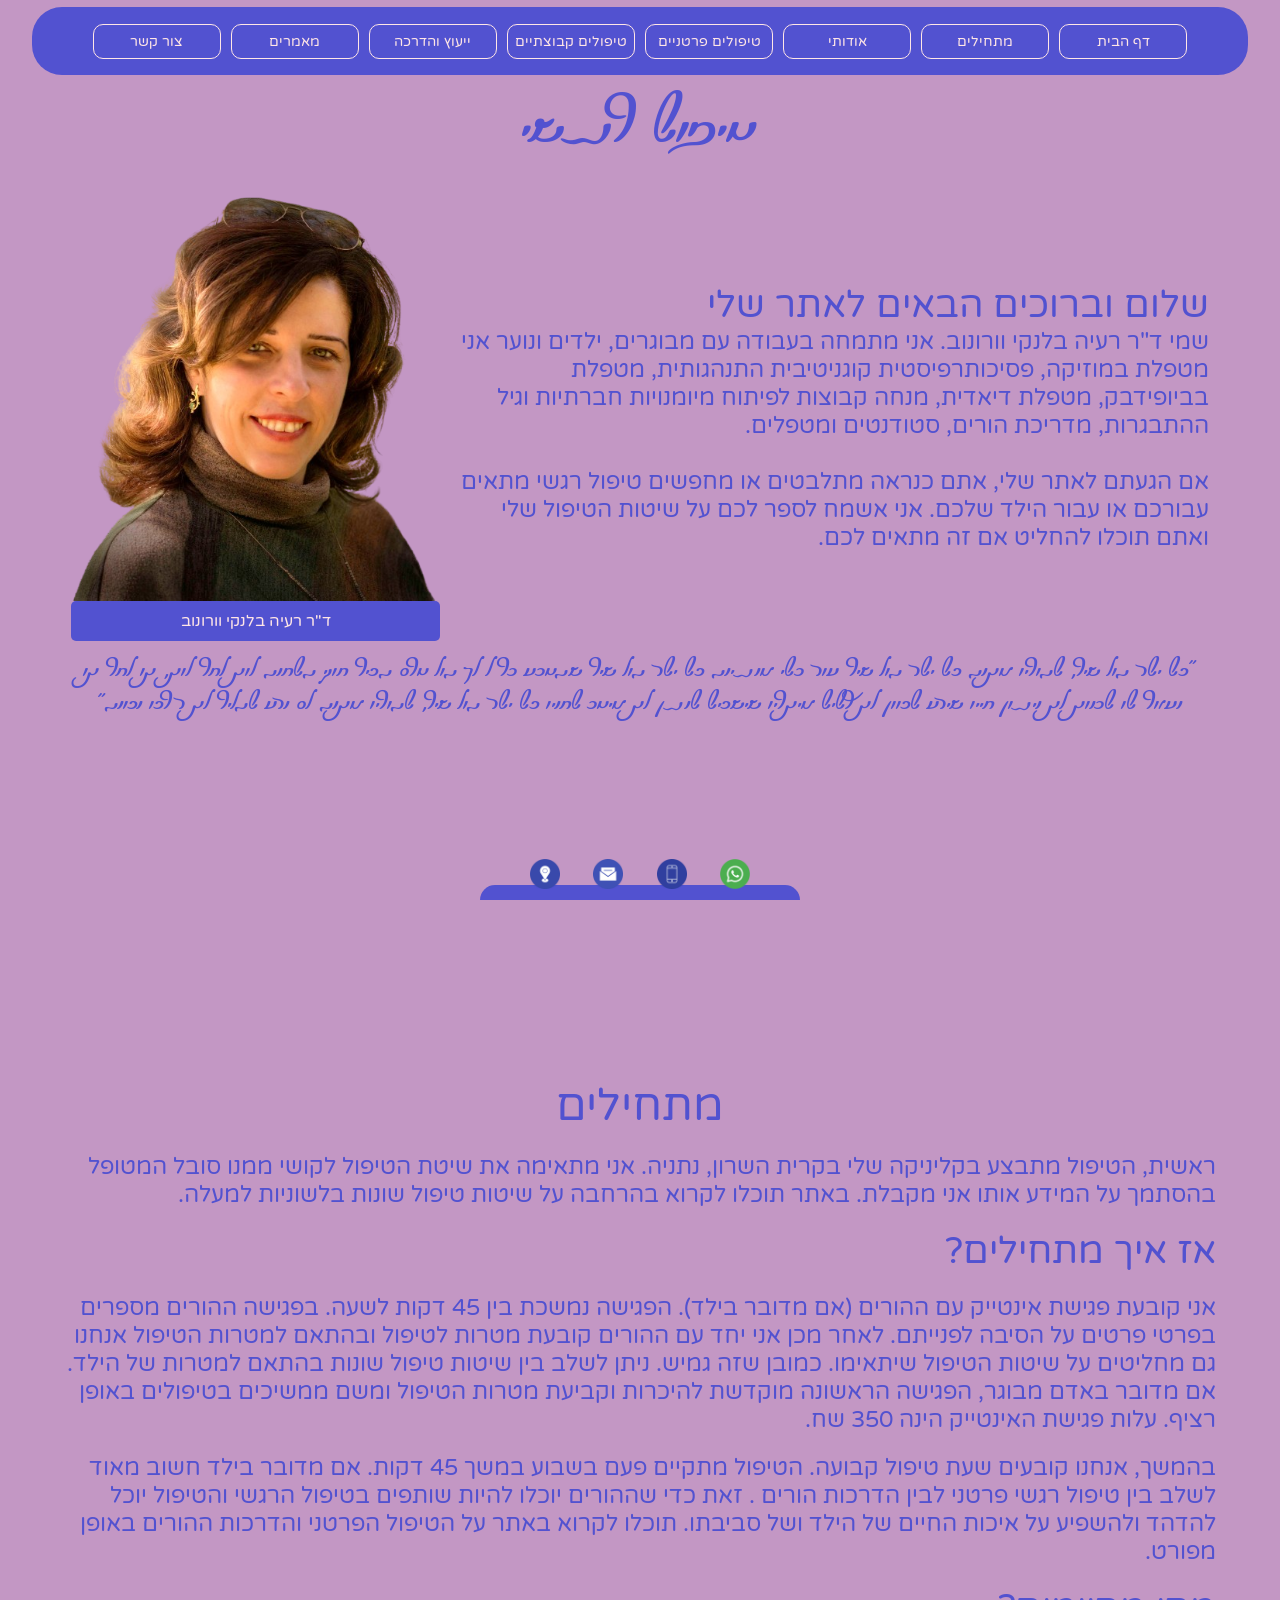
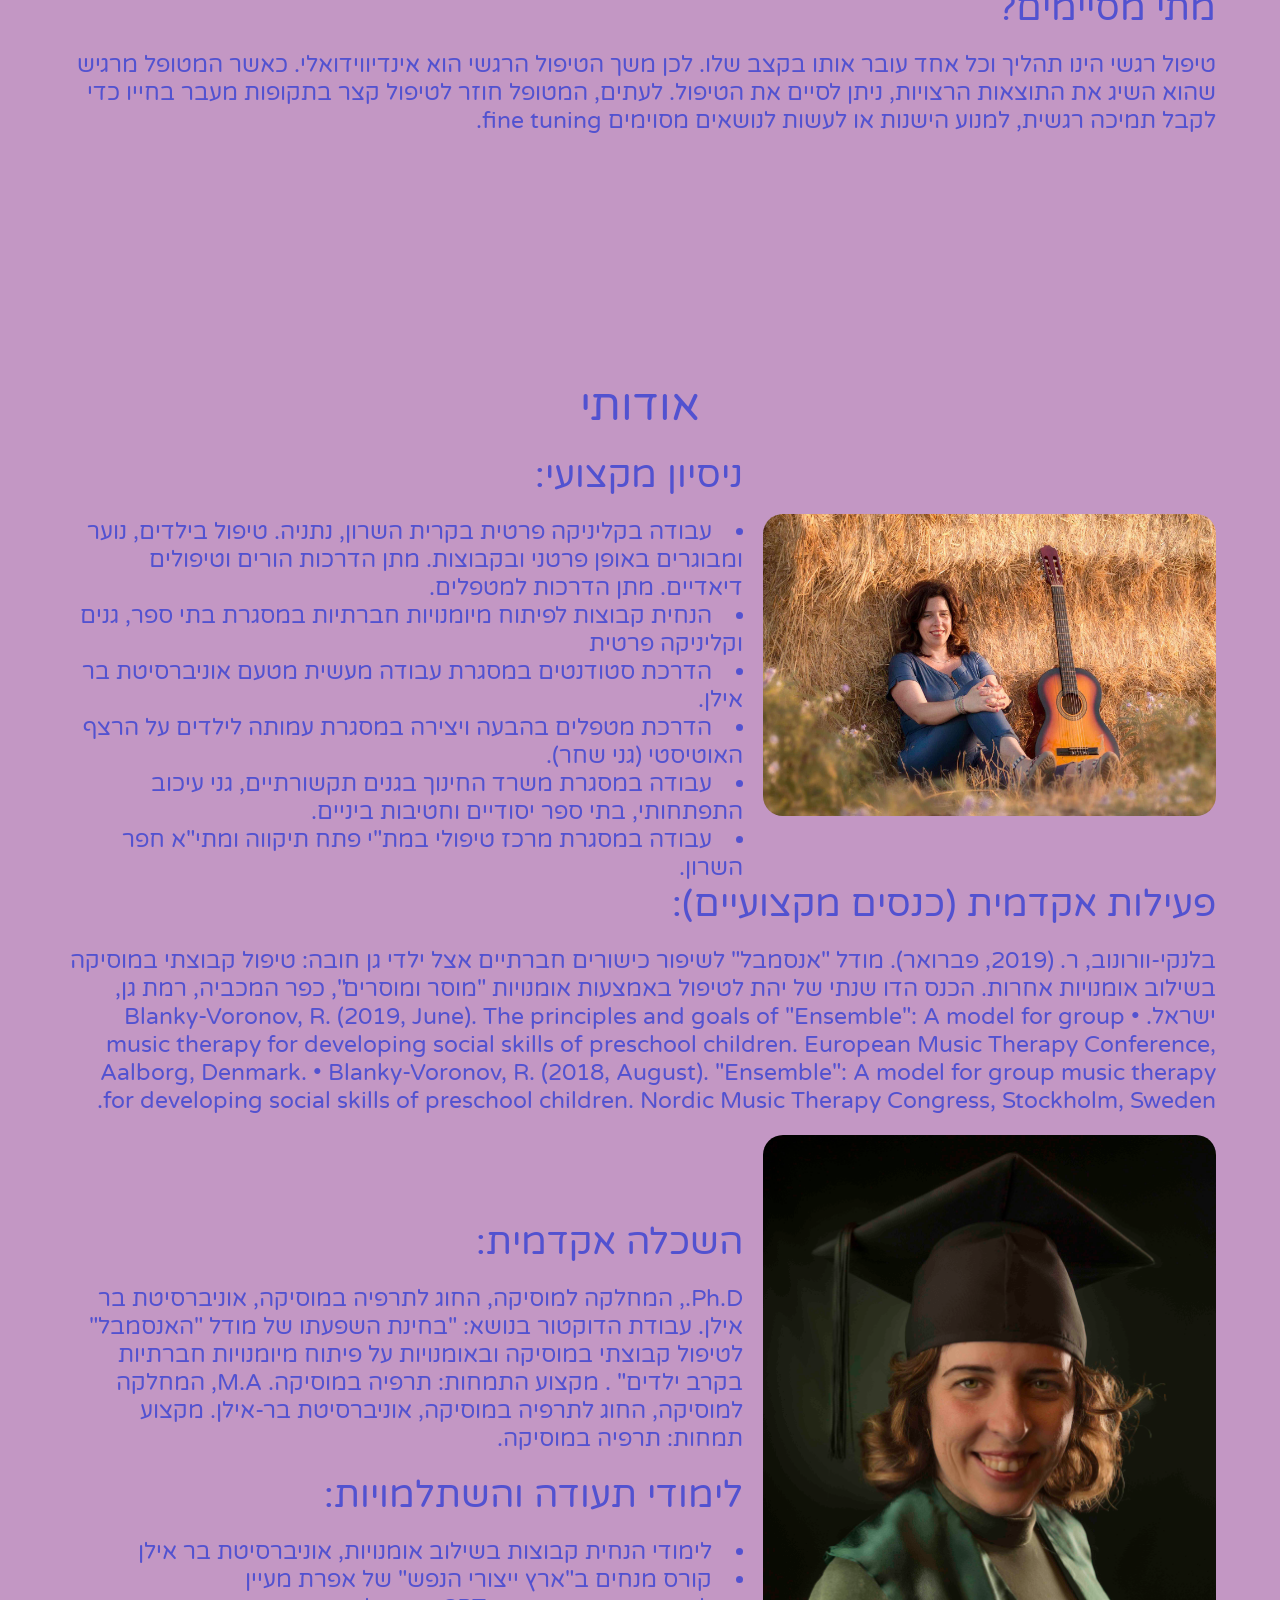
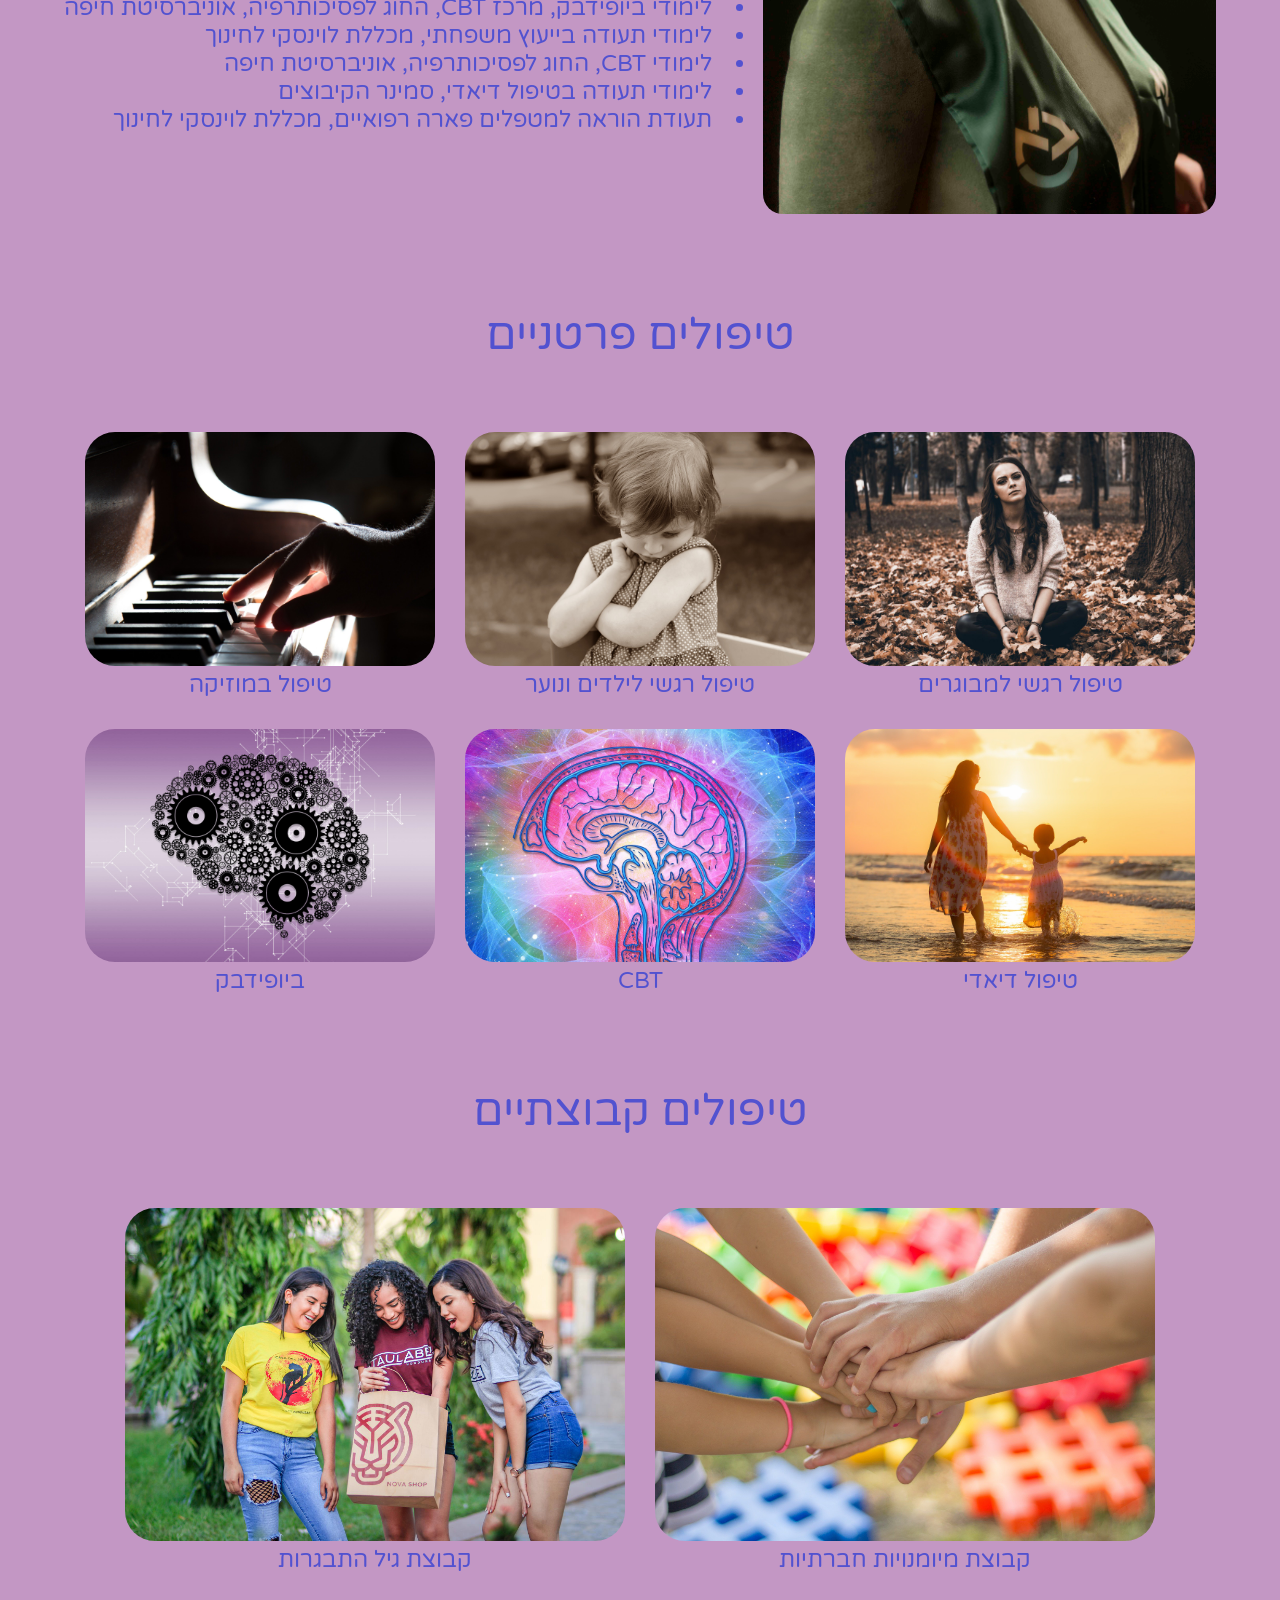
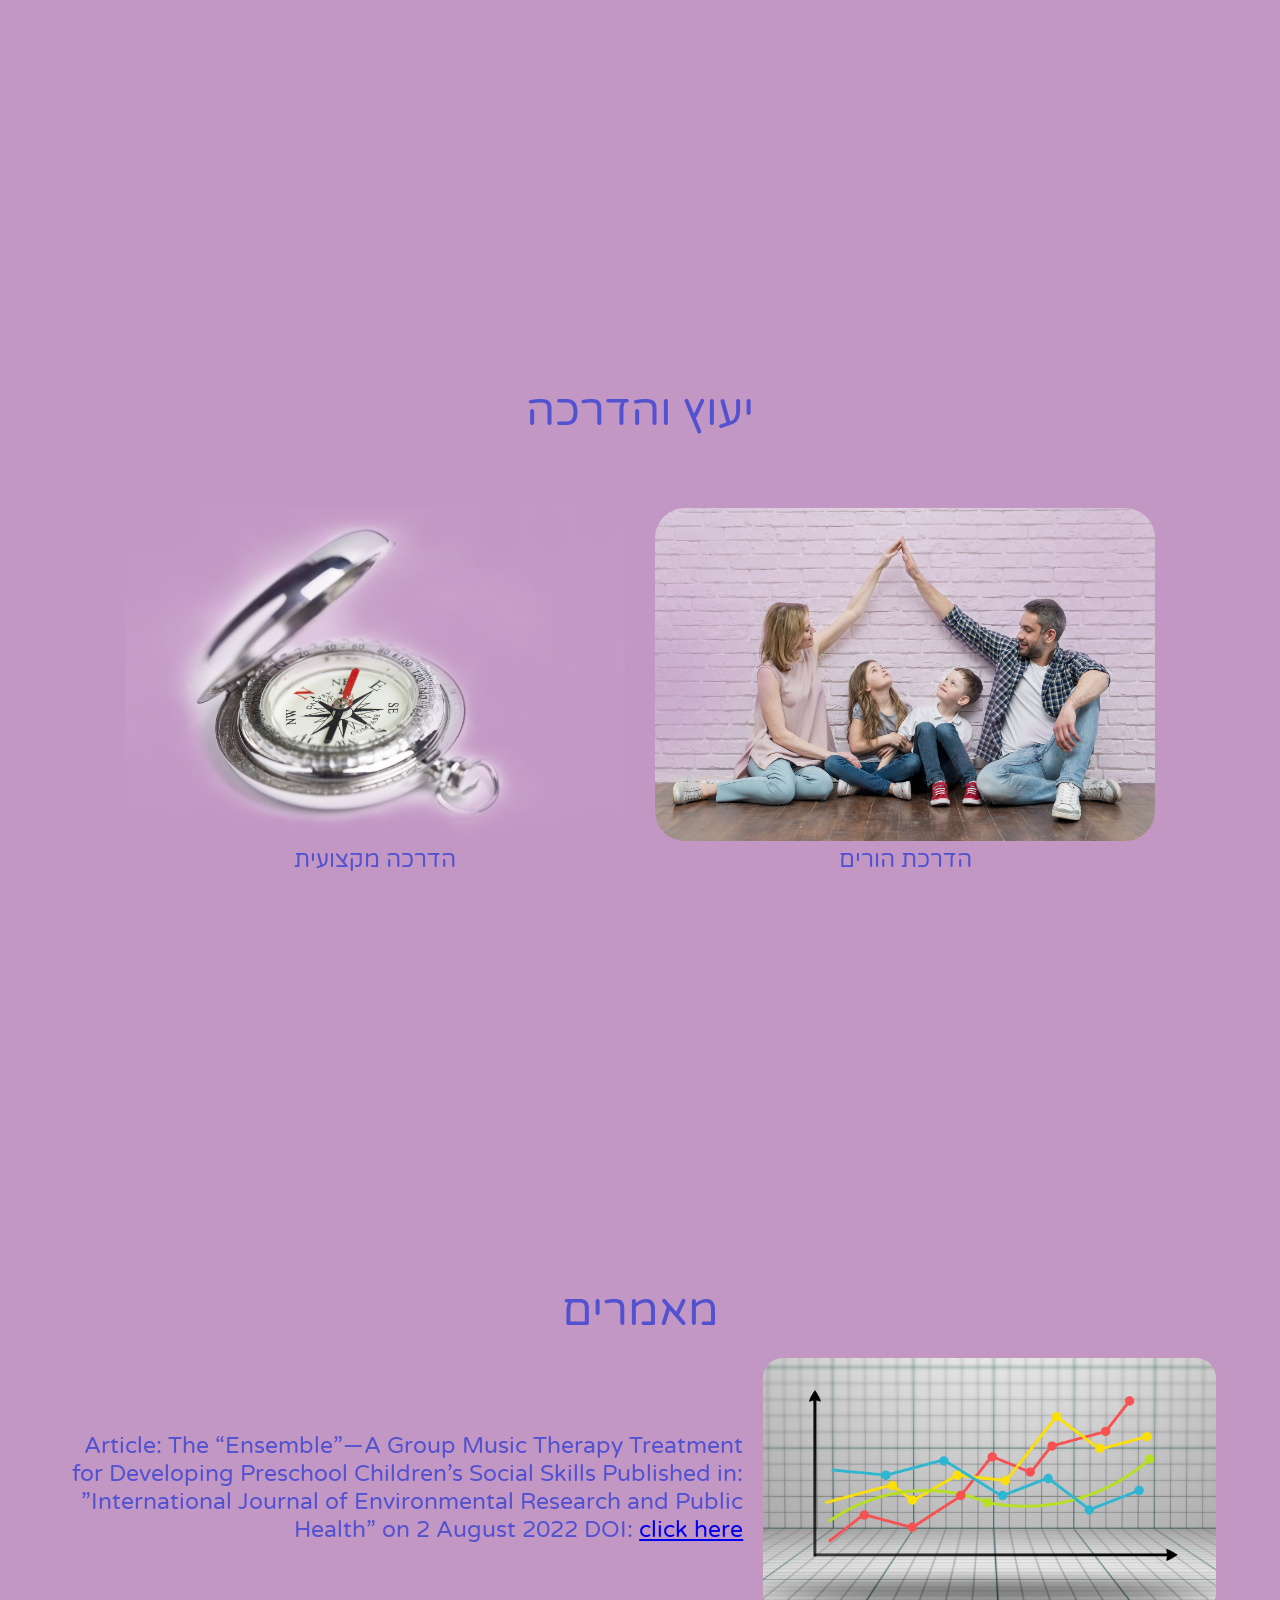
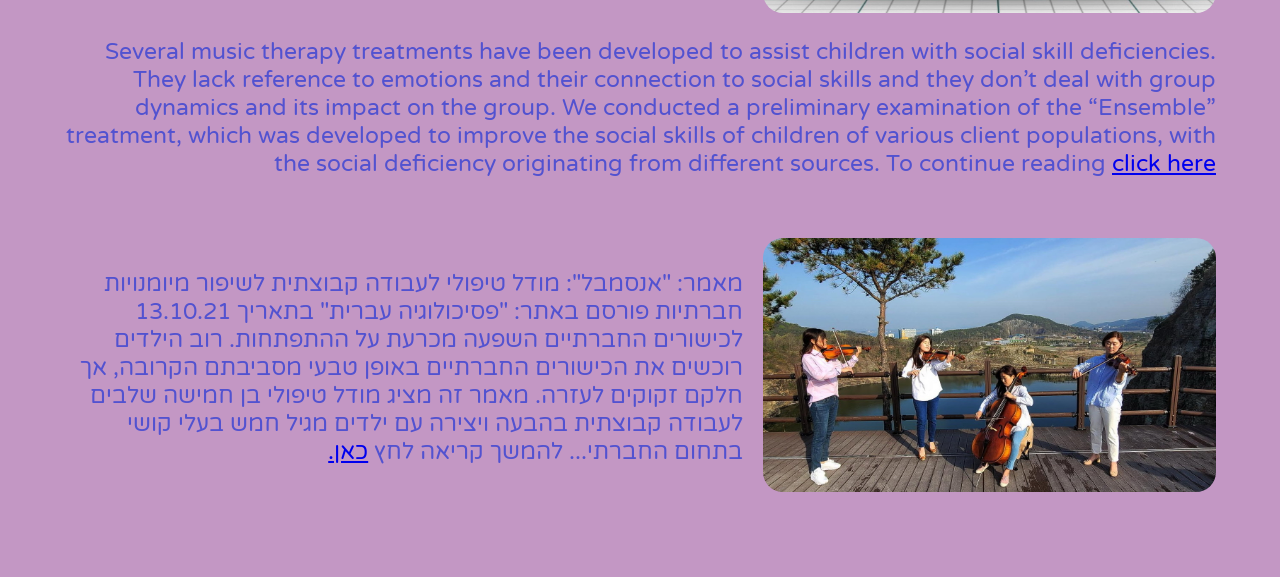
==== index.html @ e0c5a337 "RayaWebSiteProject" ====
<!DOCTYPE html>
<html lang="he" dir="rtl">
  <head>
    <meta charset="UTF-8" />
    <meta name="viewport" content="width=device-width, initial-scale=1.0" />
    <link rel="stylesheet" href="index.css" />
    <!-- *********************************fonts -->
    <link rel="preconnect" href="https://fonts.googleapis.com" />
    <link rel="preconnect" href="https://fonts.gstatic.com" crossorigin />
    <link
      href="https://fonts.googleapis.com/css2?family=Varela+Round&display=swap"
      rel="stylesheet"
    />
    <link rel="preconnect" href="https://fonts.googleapis.com" />
    <link rel="preconnect" href="https://fonts.gstatic.com" crossorigin />
    <link
      href="https://fonts.googleapis.com/css2?family=Solitreo&display=swap"
      rel="stylesheet"
    />
    <!-- ************************************* -->

    <title>ד"ר רעיה בלנקי וורונוב</title>
  </head>
  <body>
    <!-- *******************************webSite MAIN Box -->
    <div class="webSiteBox">
      <!-- *******************************nav bar -->
      <div class="relative">
        <img id="toneImg" src="img/tone.png" alt="tone img" />
      </div>

      <header id="header">
        <div class="burger">
          <span></span>
        </div>
        <nav id="navMenu">
          <a class="button" href="#">דף הבית</a>
          <a class="button" href="#mathilimBox">מתחילים</a>
          <a class="button" href="#odotiBox">אודותי</a>
          <a class="button" href="#tipulimPartanim">טיפולים פרטניים</a>
          <a class="button" href="#tipulimKvucatim">טיפולים קבוצתיים</a>
          <a class="button" href="#eutsAdraha">ייעוץ והדרכה</a>
          <a class="button" href="#maamarim">מאמרים</a>
          <a class="button" href="/link/contact.html">צור קשר</a>
        </nav>
      </header>

      <!-- *******************************mainBox -->

      <div id="mainBox">
        <div class="headerMainBox">
          <h1>טיפול רגשי</h1>
        </div>
        <div class="twoBoxhHeaderContent">
          <div class="textContent">
            <h3>שלום וברוכים הבאים לאתר שלי</h3>
            <p>
              שמי ד"ר רעיה בלנקי וורונוב. אני מתמחה בעבודה עם מבוגרים, ילדים
              ונוער אני מטפלת במוזיקה, פסיכותרפיסטית קוגניטיבית התנהגותית, מטפלת
              בביופידבק, מטפלת דיאדית, מנחה קבוצות לפיתוח מיומנויות חברתיות וגיל
              ההתבגרות, מדריכת הורים, סטודנטים ומטפלים. <br />
              <br />אם הגעתם לאתר שלי, אתם כנראה מתלבטים או מחפשים טיפול רגשי
              מתאים עבורכם או עבור הילד שלכם. אני אשמח לספר לכם על שיטות הטיפול
              שלי ואתם תוכלו להחליט אם זה מתאים לכם.
            </p>
          </div>
          <div class="headerImg">
            <img src="img/Raya_hd.png" alt="Raya" />
            <div class="doctor">ד"ר רעיה בלנקי וורונוב</div>
          </div>
        </div>

        <div class="secondText">
          <p>
            "כל ילד הוא שיר, להוריו מתנה כל ילד הוא שיר עוד בלי מנגינה כל ילד
            הוא שיר שהטבע ברא אך הוא טרם הכיר חוקי הלחנה אות אחר אות, תו אחר תו
            נעזור לו לבנות את ניגון חייו שידע לכוון את צליל מיתריו שישכיל לנגן
            את מיטב לחניו כל ילד הוא שיר, להוריו מתנה אם נדע להאיר את דרכו
            נכונה"
          </p>
        </div>
      </div>
      <!-- *******************************mathilimBox -->
      <div id="mathilimBox">
        <h2>מתחילים</h2>
        <br />
        <p>
          ראשית, הטיפול מתבצע בקליניקה שלי בקרית השרון, נתניה. אני מתאימה את
          שיטת הטיפול לקושי ממנו סובל המטופל בהסתמך על המידע אותו אני מקבלת.
          באתר תוכלו לקרוא בהרחבה על שיטות טיפול שונות בלשוניות למעלה.
        </p>
        <br />
        <h3>אז איך מתחילים?</h3>
        <br />
        <p>
          אני קובעת פגישת אינטייק עם ההורים (אם מדובר בילד). הפגישה נמשכת בין 45
          דקות לשעה. בפגישה ההורים מספרים בפרטי פרטים על הסיבה לפנייתם. לאחר מכן
          אני יחד עם ההורים קובעת מטרות לטיפול ובהתאם למטרות הטיפול אנחנו גם
          מחליטים על שיטות הטיפול שיתאימו. כמובן שזה גמיש. ניתן לשלב בין שיטות
          טיפול שונות בהתאם למטרות של הילד. אם מדובר באדם מבוגר, הפגישה הראשונה
          מוקדשת להיכרות וקביעת מטרות הטיפול ומשם ממשיכים בטיפולים באופן רציף.
          עלות פגישת האינטייק הינה 350 שח.
        </p>
        <br />
        <p>
          בהמשך, אנחנו קובעים שעת טיפול קבועה. הטיפול מתקיים פעם בשבוע במשך 45
          דקות. אם מדובר בילד חשוב מאוד לשלב בין טיפול רגשי פרטני לבין הדרכות
          הורים . זאת כדי שההורים יוכלו להיות שותפים בטיפול הרגשי והטיפול יוכל
          להדהד ולהשפיע על איכות החיים של הילד ושל סביבתו. תוכלו לקרוא באתר על
          הטיפול הפרטני והדרכות ההורים באופן מפורט.
        </p>
        <br />
        <h3>מתי מסיימים?</h3>
        <br />
        <p>
          טיפול רגשי הינו תהליך וכל אחד עובר אותו בקצב שלו. לכן משך הטיפול הרגשי
          הוא אינדיווידואלי. כאשר המטופל מרגיש שהוא השיג את התוצאות הרצויות,
          ניתן לסיים את הטיפול. לעתים, המטופל חוזר לטיפול קצר בתקופות מעבר בחייו
          כדי לקבל תמיכה רגשית, למנוע הישנות או לעשות לנושאים מסוימים fine
          tuning.
        </p>
      </div>
      <!-- ****************************odotiBox -->

      <div id="odotiBox">
        <h2>אודותי</h2>
        <div class="twoBoxhHeaderContent">
          <div class="odotiImg1">
            <img src="img/about_1.jpg" alt="myImg1" />
          </div>
          <div class="odotiText1">
            <h3>ניסיון מקצועי:</h3>
            <br />
            <li>
              עבודה בקליניקה פרטית בקרית השרון, נתניה. טיפול בילדים, נוער
              ומבוגרים באופן פרטני ובקבוצות. מתן הדרכות הורים וטיפולים דיאדיים.
              מתן הדרכות למטפלים.
            </li>
            <li>
              הנחית קבוצות לפיתוח מיומנויות חברתיות במסגרת בתי ספר, גנים
              וקליניקה פרטית
            </li>
            <li>הדרכת סטודנטים במסגרת עבודה מעשית מטעם אוניברסיטת בר אילן.</li>
            <li>
              הדרכת מטפלים בהבעה ויצירה במסגרת עמותה לילדים על הרצף האוטיסטי
              (גני שחר).
            </li>
            <li>
              עבודה במסגרת משרד החינוך בגנים תקשורתיים, גני עיכוב התפתחותי, בתי
              ספר יסודיים וחטיבות ביניים.
            </li>
            <li>עבודה במסגרת מרכז טיפולי במת"י פתח תיקווה ומתי"א חפר השרון.</li>
          </div>
        </div>

        <div class="odotiText2">
          <h3>פעילות אקדמית (כנסים מקצועיים):</h3>
          <br />
          <p>
            בלנקי-וורונוב, ר. (2019, פברואר). מודל "אנסמבל" לשיפור כישורים
            חברתיים אצל ילדי גן חובה: טיפול קבוצתי במוסיקה בשילוב אומנויות
            אחרות. הכנס הדו שנתי של יהת לטיפול באמצעות אומנויות "מוסר ומוסרים",
            כפר המכביה, רמת גן, ישראל. • Blanky-Voronov, R. (2019, June). The
            principles and goals of "Ensemble": A model for group music therapy
            for developing social skills of preschool children. European Music
            Therapy Conference, Aalborg, Denmark. • Blanky-Voronov, R. (2018,
            August). "Ensemble": A model for group music therapy for developing
            social skills of preschool children. Nordic Music Therapy Congress,
            Stockholm, Sweden.
          </p>
        </div>
        <div class="twoBoxhHeaderContent2">
          <div class="odotiImg2"><img src="img/about_2.jpg" alt="" /></div>
          <div class="odotiTex3">
            <h3>השכלה אקדמית:</h3>
            <br />
            <p>
              Ph.D., המחלקה למוסיקה, החוג לתרפיה במוסיקה, אוניברסיטת בר אילן.
              עבודת הדוקטור בנושא: "בחינת השפעתו של מודל "האנסמבל" לטיפול קבוצתי
              במוסיקה ובאומנויות על פיתוח מיומנויות חברתיות בקרב ילדים" . מקצוע
              התמחות: תרפיה במוסיקה. M.A, המחלקה למוסיקה, החוג לתרפיה במוסיקה,
              אוניברסיטת בר-אילן. מקצוע תמחות: תרפיה במוסיקה.
            </p>
            <br />
            <h3>לימודי תעודה והשתלמויות:</h3>
            <br />
            <li>לימודי הנחית קבוצות בשילוב אומנויות, אוניברסיטת בר אילן</li>
            <li>קורס מנחים ב"ארץ ייצורי הנפש" של אפרת מעיין</li>
            <li>
              לימודי ביופידבק, מרכז CBT, החוג לפסיכותרפיה, אוניברסיטת חיפה
            </li>
            <li>לימודי תעודה בייעוץ משפחתי, מכללת לוינסקי לחינוך</li>
            <li>לימודי CBT, החוג לפסיכותרפיה, אוניברסיטת חיפה</li>
            <li>לימודי תעודה בטיפול דיאדי, סמינר הקיבוצים</li>
            <li>תעודת הוראה למטפלים פארה רפואיים, מכללת לוינסקי לחינוך</li>
          </div>
        </div>
      </div>
      <!-- ****************************tipulimPartanim -->

      <div id="tipulimPartanim">
        <div class="headerTipulimPartanim"><h2>טיפולים פרטניים</h2></div>

        <div class="tipulimPartanimBox">
          <div class="tipulimPartanimImages">
            <a href="/link/tipulRigshiMevugarim.html">
              <img src="img/partani/mevugarim.jpg" alt="tipulRigshiMevugarim"
            /></a>
            <p>טיפול רגשי למבוגרים</p>
          </div>

          <div class="tipulimPartanimImages">
            <a href="/link/tipulRigshiEladim.html"
              ><img src="img/partani/eladim.jpg" alt="tipulRigshiEladim"
            /></a>
            <p>טיפול רגשי לילדים ונוער</p>
          </div>

          <div class="tipulimPartanimImages">
            <a href="/link/tipulMusic.html "
              ><img src="img/partani/music.jpg" alt="tipulMusic"
            /></a>
            <p>טיפול במוזיקה</p>
          </div>

          <div class="tipulimPartanimImages">
            <a href="/link/tipulDady.html"
              ><img src="img/partani/diadi.jpg" alt="tipulDady"
            /></a>
            <p>טיפול דיאדי</p>
          </div>

          <div class="tipulimPartanimImages">
            <a href="/link/tipulSvt.html"
              ><img src="img/partani/cbt.jpg" alt="tipulSvt"
            /></a>
            <p>CBT</p>
          </div>

          <div class="tipulimPartanimImages">
            <a href="/link/tipulBiofitback.html"
              ><img src="img/partani/biofeedback.jpg" alt="tipulBiofitback"
            /></a>
            <p>ביופידבק</p>
          </div>
        </div>
      </div>
      <!-- ****************************tipulimKvucatim -->

      <div id="tipulimKvucatim">
        <div class="hadertipulimKvucatim"><h2>טיפולים קבוצתיים</h2></div>
        <div class="tipulimKvucatimBox">
          <div class="tipulimKvucatimImages">
            <a href="/link/kvucaMiumanutHvratit.html"
              ><img src="img/kvuca/kvuca.jpg" alt="kvucaMiumanutHvratit"
            /></a>
            <p>קבוצת מיומנויות חברתיות</p>
          </div>

          <div class="tipulimKvucatimImages">
            <a href="/link/kvucaGilEtbagrut.html"
              ><img src="img/kvuca/kvuca_eladim.jpg" alt="kvucaGilEtbagrut"
            /></a>
            <p>קבוצת גיל התבגרות</p>
          </div>
        </div>
      </div>
      <!-- ****************************eutsAdraha -->

      <div id="eutsAdraha">
        <div class="hadereutsAdraha"><h2>יעוץ והדרכה</h2></div>
        <div class="eutsAdrahaBox">
          <div class="eutsAdrahaImages">
            <a href="/link/adrhatOrim.html">
              <img src="img/adraha/adrahat_orim.jpg" alt="adrhatOrim"
            /></a>
            <p>הדרכת הורים</p>
          </div>

          <div class="eutsAdrahaImages">
            <a href="/link/adrahaMikzoit.html"
              ><img src="img/adraha/miktzoit.jpg" alt="adrahaMikzoit"
            /></a>
            <p>הדרכה מקצועית</p>
          </div>
        </div>
      </div>
      <!-- ****************************maamarim -->

      <div id="maamarim">
        <div class="haderMaamarim"><h2>מאמרים</h2></div>
        <div class="twoBoxhMaamarimContent">
          <div class="maamarimImg1">
            <img src="img/maamarim/graph-3033203.jpg" alt="maamarim" />
          </div>
          <div class="maamarimTex1">
            <p>
              Article: The “Ensemble”—A Group Music Therapy Treatment for
              Developing Preschool Children’s Social Skills Published in:
              ”International Journal of Environmental Research and Public
              Health” on 2 August 2022 DOI:
              <a target="_blank" href="https://doi.org/10.3390/ijerph19159446"
                >click here</a
              >
            </p>
          </div>
        </div>
        <br />
        <div class="maamarimTex2">
          <p>
            Several music therapy treatments have been developed to assist
            children with social skill deficiencies. They lack reference to
            emotions and their connection to social skills and they don’t deal
            with group dynamics and its impact on the group. We conducted a
            preliminary examination of the “Ensemble” treatment, which was
            developed to improve the social skills of children of various client
            populations, with the social deficiency originating from different
            sources. To continue reading
            <a target="_blank" href="https://www.mdpi.com/1660-4601/19/15/9446"
              >click here</a
            >
          </p>
        </div>
        <br />
        <br />
        <div class="twoBoxhMaamarimContent2">
          <div class="maamarimImg2">
            <img
              class="maamarImages"
              src="img/maamarim/articles1.jpg"
              alt="maamarim"
            />
          </div>
          <dim class="maamarimTex3"
            ><p>
              מאמר: "אנסמבל": מודל טיפולי לעבודה קבוצתית לשיפור מיומנויות
              חברתיות פורסם באתר: "פסיכולוגיה עברית" בתאריך 13.10.21 לכישורים
              החברתיים השפעה מכרעת על ההתפתחות. רוב הילדים רוכשים את הכישורים
              החברתיים באופן טבעי מסביבתם הקרובה, אך חלקם זקוקים לעזרה. מאמר זה
              מציג מודל טיפולי בן חמישה שלבים לעבודה קבוצתית בהבעה ויצירה עם
              ילדים מגיל חמש בעלי קושי בתחום החברתי... להמשך קריאה לחץ
              <a
                target="_blank"
                href="https://www.hebpsy.net/articles.asp?id=4218"
                >כאן.</a
              >
            </p></dim
          >
        </div>
      </div>

      <!-- ****************************footerSoc -->

      <footer id="footerSocial">
        <div class="footerDiv">
          <a
            href="https://api.whatsapp.com/send?phone=9720544934956&text=%D7%94%D7%95%D7%93%D7%A2%D7%94%20%D7%9E%D7%94%D7%90%D7%AA%D7%A8%3A%20"
            target="_blank"
            ><img src="img/contact/whatsapp.png" alt="whatsapp"
          /></a>

          <a href="tel:+97254-4934956" target="_blank"
            ><img src="img/contact/telephone-call.png" alt="telephone-call"
          /></a>

          <a href="mailto:raya.bv@gmail.com" target="_blank"
            ><img src="img/contact/email.png" alt="email"
          /></a>

          <a
            href="https://www.google.ru/maps/place/%D7%A7%D7%A8%D7%99%D7%AA+%D7%94%D7%A9%D7%A8%D7%95%D7%9F,+%D0%9D%D0%B5%D1%82%D0%B0%D0%BD%D0%B8%D1%8F%E2%80%AD/@32.3006414,34.8595484,14.5z/data=!4m6!3m5!1s0x151d3f92a2a21569:0xb0db5ac6c142ddf0!8m2!3d32.29976!4d34.874061!16s%2Fg%2F1tdhw507?entry=ttu"
            target="_blank"
            ><img src="img/contact/home-address.png" alt="home-address"
          /></a>
        </div>
      </footer>
    </div>
    <script src="index.js"></script>
  </body>
</html>
---- index.css ----
html {
  box-sizing: border-box;
  font-size: 16px;
}

*,
*:before,
*:after {
  box-sizing: inherit;
}

body,
h1,
h2,
h3,
h4,
h5,
h6,
p,
ol,
ul {
  margin: 0;
  padding: 0;
  font-weight: normal;
}

img {
  max-width: 100%;
  height: auto;
}

/* ******************************************** */

/* font-family: "Solitreo", cursive;
font-weight: 400;
font-style: normal;

font-family: "Varela Round", sans-serif;
font-weight: 400;
font-style: normal; */

/* #c397c4; */
/* rgb(82, 82, 208) */
/* #ffe6e6 */

/* *******************************************html body* */

html,
body {
  direction: rtl;
  font-family: "Varela Round", sans-serif;
  font-weight: 400;
  font-style: normal;
  background: #c397c4;
  scroll-behavior: smooth;
  color: rgb(82, 82, 208);
}

/* *******************************************webSiteBox**/
.webSiteBox {
  max-width: 1440px;
  width: 90%;
  padding-top: 90px;
  padding-bottom: 80px;
  margin: auto;
  display: flex;
  flex-direction: column;
  justify-content: center;
  align-items: center;
}
/* *******************************************text style*/
h1 {
  font-size: clamp(2rem, 1.4286rem + 2.8571vw, 4rem);
}
h2 {
  font-size: clamp(1.25rem, 0.75rem + 2.5vw, 3rem);
  text-align: center;
}
h3 {
  font-size: clamp(1.25rem, 0.8929rem + 1.7857vw, 2.5rem);
}
p {
  font-size: clamp(1rem, 0.8571rem + 0.7143vw, 1.5rem);
}
li {
  font-size: clamp(1rem, 0.8571rem + 0.7143vw, 1.5rem);
}

/* ********************************************navBar */
.relative {
  position: relative;
  width: 160px;
}
#toneImg {
  position: absolute;
  top: 10px;
  left: 400px;
}
#header {
  position: fixed;
  max-width: 1440px;
  width: 95%;
  margin: auto;
  top: 7px;
  height: 68px;
  background-color: rgb(82, 82, 208);
  border-radius: 30px;
  display: flex;
  justify-content: center;
  align-items: center;
}

#navMenu {
  width: 90%;
  height: 68px;
  margin: auto;
  display: flex;
  justify-content: space-evenly;
  align-items: center;
  gap: 10px;
}

#navMenu > a {
  max-width: 140px;
  width: 100%;
  height: 35px;
  border-radius: 10px;
  border: #ffe6e6 1px solid;
  background: rgb(82, 82, 208);
  cursor: pointer;
  display: flex;
  justify-content: center;
  align-items: center;
}

#navMenu > a:hover {
  filter: brightness(120%);
}
#navMenu > a:active {
  filter: brightness(90%);
}

#navMenu > a {
  text-decoration: none;
  font-family: "Varela Round", sans-serif;
  font-weight: 400;
  font-size: clamp(0.5rem, -0.0714rem + 1.1905vw, 1rem);
  text-wrap: nowrap;
  color: #ffe6e6;
}

/* ***********burger menu */
.open {
  display: flex !important;
}

.burger {
  display: none;
  position: relative;
  z-index: 50;
  align-items: center;
  justify-content: flex-start;
  width: 38px;
  height: 29px;
  margin-right: 20px;
}
.burger span {
  height: 4px;
  border-radius: 2px;
  width: 80%;
  transform: scale(1);
  background: #ffe6e6;
}

.burger::before,
.burger::after {
  content: "";
  position: absolute;
  height: 4px;
  border-radius: 2px;
  width: 100%;
  background: #ffe6e6;
  transition: all 0.1s ease 0s;
}
.burger::before {
  top: 0%;
}
.burger::after {
  bottom: 0%;
}
.burger.active span {
  transform: scale(0);
}
.burger.active::before {
  top: 50%;
  transform: translateY(-50%);
  transform: rotate(45deg);
}
.burger.active::after {
  top: 50%;
  transform: translateY(-50%);
  transform: rotate(-45deg);
}

/* ********************************************footer */

#footerSocial {
  max-width: 320px;
  width: 100%;
  margin: auto;
  height: 15px;
  position: fixed;
  bottom: 0;
  background-color: rgb(82, 82, 208);
  border-radius: 20px 20px 00px 0px;
  display: flex;
  justify-content: center;
  align-items: center;
}

.footerDiv {
  display: flex;
  justify-content: space-evenly;
  align-items: center;
  max-width: 720px;
  width: 90%;
}

.footerDiv > a {
  background: none;
  border: none;
  padding: 0;
  margin-top: -38px;
  max-width: 30px;
  width: 100%;
  max-height: 30px;
  cursor: pointer;
  transition: all 0.1s ease-in;
}

.footerDiv > a:hover {
  position: relative;
  top: -8px;
}

.footerDiv > a:active {
  position: relative;
  top: -2px;
}

.footerDiv > a > img {
  max-width: 30px;
  width: 100%;
  max-height: 30px;
  cursor: pointer;
}

/* ********************************************mainBox */
#mainBox {
  width: 100%;
  height: 100vh;
}
.headerMainBox {
  text-align: center;
  font-family: "Solitreo", cursive;
  font-weight: 400;
  font-style: normal;
}
.twoBoxhHeaderContent {
  display: flex;
  flex-direction: row;
  justify-content: center;
  align-items: center;
}
.textContent {
  width: 65%;
  display: flex;
  flex-direction: column;
}
.headerImg {
  width: 32%;
  display: flex;
  flex-direction: column;
  justify-content: center;
  align-items: center;
}
/* .headerImg img {
  max-width: 400px;
} */
.doctor {
  max-width: 100%;
  width: 100%;
  height: 40px;
  background: rgb(82, 82, 208);
  color: #ffe6e6;
  border-radius: 5px;
  display: flex;
  justify-content: center;
  align-items: center;
}

.secondText {
  text-align: center;
  margin-top: 15px;
  font-family: "Solitreo", cursive;
  font-weight: 400;
  font-style: normal;
}
/* ********************************************mathilimBox */
#mathilimBox {
  width: 100%;
  height: 100vh;
  padding-top: 90px;
}
/* ********************************************odotiBox */
#odotiBox {
  width: 100%;
  padding-top: 90px;
}
#odotiBox img {
  border-radius: 20px;
}
.twoBoxhHeaderContent {
  width: 100%;
  margin-top: 20px;
  display: flex;
  flex-direction: row;
  justify-content: center;
  align-items: center;
  gap: 20px;
}
.odotiImg1 {
  width: 40%;
}
.odotiText1 {
  width: 60%;
}
.twoBoxhHeaderContent2 {
  width: 100%;
  margin-top: 20px;
  display: flex;
  flex-direction: row;
  justify-content: center;
  align-items: center;
  gap: 20px;
}
.odotiImg2 {
  width: 40%;
}
.odotiTex3 {
  width: 60%;
}
/* ****************************tipulimPartanim */
#tipulimPartanim {
  width: 100%;
  height: auto;
  padding-top: 90px;
  display: flex;
  flex-direction: column;
}
.tipulimPartanimBox {
  width: 100%;
  padding-top: 70px;
  display: flex;
  flex-direction: row;
  flex-wrap: wrap;
  justify-content: center;
  align-items: center;
  gap: 30px;
}
.tipulimPartanimBox img {
  max-width: 350px;
  border-radius: 30px;
}

.tipulimPartanimImages {
  display: flex;
  flex-direction: column;
  max-width: 400px;
  text-align: center;

  transition: all 0.2s ease-in;
}
.tipulimPartanimImages:hover {
  filter: brightness(130%);
}
/* ****************************tipulimKvucatim */
#tipulimKvucatim {
  width: 100%;
  height: 100vh;
  padding-top: 90px;
  display: flex;
  flex-direction: column;
}
.tipulimKvucatimBox {
  width: 100%;
  padding-top: 70px;
  display: flex;
  flex-direction: row;
  flex-wrap: wrap;
  justify-content: center;
  align-items: center;
  gap: 30px;
}
.tipulimKvucatimBox img {
  max-width: 500px;
  border-radius: 30px;
}

.tipulimKvucatimImages {
  max-width: 520px;
  text-align: center;
  transition: all 0.2s ease-in;
}
.tipulimKvucatimImages:hover {
  filter: brightness(130%);
}
/* ****************************tipulimKvucatim */
#eutsAdraha {
  width: 100%;
  height: 100vh;
  padding-top: 90px;
  display: flex;
  flex-direction: column;
}
.eutsAdrahaBox {
  width: 100%;
  padding-top: 70px;
  display: flex;
  flex-direction: row;
  flex-wrap: wrap;
  justify-content: center;
  align-items: center;
  gap: 30px;
}
.eutsAdrahaBox img {
  max-width: 500px;
  border-radius: 30px;
}

.eutsAdrahaImages {
  max-width: 520px;
  text-align: center;
  transition: all 0.2s ease-in;
}
.eutsAdrahaImages:hover {
  filter: brightness(130%);
}
/* ****************************maamarim */
#maamarim {
  width: 100%;
  padding-top: 90px;
}
#maamarim img {
  border-radius: 20px;
}
.twoBoxhMaamarimContent {
  width: 100%;
  margin-top: 20px;
  display: flex;
  flex-direction: row;
  justify-content: center;
  align-items: center;
  gap: 20px;
}
.maamarimTex1 {
  width: 60%;
}
.maamarimImg1 {
  width: 40%;
}
.twoBoxhMaamarimContent2 {
  width: 100%;
  margin-top: 20px;
  display: flex;
  flex-direction: row;
  justify-content: center;
  align-items: center;
  gap: 20px;
}
.maamarimImg2 {
  width: 40%;
}
.maamarimTex3 {
  width: 60%;
}
/* /* *********************************************LinkBoxses */
#mainLinksConteiner {
  width: 100%;
  height: auto;
  display: flex;
  flex-direction: column;
}
.linksBox {
  display: flex;
  flex-direction: row;
  gap: 30px;
  justify-content: center;
  align-items: center;
}
.imagesLinksBox {
  width: 50%;
}
.imagesLinksBox img {
  border-radius: 30px;
}
.textLinksbox {
  width: 50%;
}
.price {
  text-align: center;
}
.priceP {
  text-align: center;
  background: rgb(82, 82, 208);
  color: #ffe6e6;
  border-radius: 10px;
}

#linkMenu {
  width: 100%;
  display: flex;
  justify-content: center;
  flex-direction: row;
  align-items: center;
  flex-wrap: wrap;
  gap: 20px;
  /* display: none; */
}
#linkMenu a {
  max-width: 400px;
  width: 100%;
  height: 40px;
  border-radius: 10px;
  margin: 0 auto;
  text-decoration: none;
  color: rgb(82, 82, 208);
  border: solid 3px rgb(82, 82, 208);
  text-align: center;
  text-wrap: nowrap;
  font-size: clamp(1rem, 0.8571rem + 0.7143vw, 1.5rem);
  display: flex;
  justify-content: center;
  align-items: center;
  background: #c397c4;
}
#linkMenu a:hover {
  filter: brightness(120%);
}

/* /* ***************************************************Contact*** */
#mainContactConteiner {
  max-width: 1440px;
  width: 100%;
  display: flex;
  flex-direction: column;
  gap: 20px;
}
.imagesContactBox img {
  width: 100%;
  max-height: 300px;
}
.imagesContactBox {
  display: flex;
  flex-direction: column;
}

.ContactBox {
  width: 100%;
  margin-bottom: 50px;
  display: flex;
  flex-direction: row;
  gap: 30px;
  justify-content: center;
  align-items: center;
}
.contSocialBox {
  max-width: 900px;
  margin: 0 auto;
  display: flex;
  gap: 40px;
  flex-direction: row;
  flex-wrap: wrap;
  justify-content: center;
}
.contSocialBox a {
  max-width: 400px;
  max-height: 80px;
  width: 100%;
  height: 100%;
  background: #ffe6e6;
  display: flex;
  flex-direction: row;
  justify-content: start;
  align-items: center;
  gap: 20px;
  border-radius: 50px;
  text-decoration: none;
  color: rgb(82, 82, 208);
  font-size: clamp(1rem, 0.8571rem + 0.7143vw, 1.5rem);
  text-wrap: nowrap;
  font-family: "Varela Round", sans-serif;
  font-weight: 400;
  font-style: normal;
}
.contSocialBox a > img {
  max-width: 80px;
}

/* ************************************************************
 *************************************************************
 **********************************************MEDIA 768px*** */
@media (max-width: 1439px) {
  .relative {
    display: none;
  }
  #toneImg {
    display: none;
  }
}
@media (max-width: 768px) {
  /* ********hover-active***/

  .footerDiv > a:hover,
  .footerDiv > a:active {
    top: 0;
  }
  h3 {
    text-align: center;
  }

  #navMenu > a:hover,
  #navMenu > a:active {
    filter: none;
    background-color: inherit;
  }
  .tipulimPartanimImages:hover {
    filter: none;
  }
  .tipulimKvucatimImages:hover {
    filter: none;
  }
  .eutsAdrahaImages:hover {
    filter: none;
  }
  #linkMenu a:hover {
    filter: none;
  }
  /* ********burger***/

  #header {
    max-width: 1440px;
    width: 100%;
    margin: auto;
    top: 0;
    height: 65px;
    background-color: rgb(82, 82, 208);
    border-radius: 0;
    display: flex;
    justify-content: start;
    align-items: center;
  }

  .burger {
    display: flex;
    z-index: 50;
  }
  #navMenu > a {
    max-width: 80%;
    width: 100%;
    height: 40px;
    cursor: pointer;
    font-size: clamp(1.25rem, 0.7143rem + 2.6786vw, 2rem);
  }

  #navMenu {
    display: none;
    flex-direction: column;
    position: fixed;
    height: 100%;
    width: 100%;
    top: 0;
    bottom: 0;
    left: 0;
    right: 0;
    z-index: 40;
    overflow-y: auto;
    padding: 50px 40px;
    background: rgb(82, 82, 208);
    animation: burgerAnimation 0.6s;
  }
  @keyframes burgerAnimation {
    from {
      opacity: 0;
    }
    to {
      opacity: 1;
    }
  }

  /* **************************************main box***/
  #mainBox {
    height: auto;
  }
  .twoBoxhHeaderContent {
    flex-direction: column;
  }
  .textContent {
    width: 100%;
    text-align: center;
    order: 2;
  }
  .headerImg {
    width: 80%;
    order: 1;
  }

  /* ********mathilim Box***/
  #mathilimBox {
    height: auto;
  }
  /* ************odotiBox***/
  #odotiBox {
    margin-top: 120px;
  }
  .twoBoxhHeaderContent {
    flex-direction: column;
  }
  .odotiImg1 {
    width: 80%;
  }
  .odotiText1 {
    width: 100%;
  }
  .twoBoxhHeaderContent2 {
    flex-direction: column;
  }
  .odotiImg2 {
    width: 80%;
  }
  .odotiTex3 {
    width: 100%;
  }

  /* ************tipulimPartanim***/
  .tipulimPartanimBox img {
    max-width: 250px;
  }
  .tipulimPartanimImages {
    max-width: 300px;
  }
  /* ************KvucatimBox***/
  #tipulimKvucatim {
    height: auto;
  }
  .tipulimKvucatimBox img {
    max-width: 250px;
  }

  .tipulimKvucatimImages {
    max-width: 300px;
  }

  /* ************eutsAdrahaBox***/
  #eutsAdraha {
    height: auto;
  }
  .eutsAdrahaBox img {
    max-width: 250px;
  }

  .eutsAdrahaImages {
    max-width: 300px;
  }
  /* ************maamarim***/
  #maamarim {
    margin-top: 120px;
  }
  .twoBoxhMaamarimContent {
    flex-direction: column;
  }
  .maamarimImg1 {
    width: 80%;
  }
  .maamarimTex1 {
    width: 100%;
  }
  .twoBoxhMaamarimContent2 {
    flex-direction: column;
  }
  .maamarimImg2 {
    width: 80%;
  }
  .maamarimTex3 {
    width: 100%;
  }

  /* **************************linkMenu**/

  .linksBox {
    flex-direction: column;
  }
  .imagesLinksBox {
    width: 100%;
  }
  .imagesLinksBox img {
    border-radius: 30px;
  }
  .textLinksbox {
    width: 100%;
  }
  #linkMenu a {
    max-width: 100%;
  }
  /* ***************************Contact*/
  #mainContactConteiner {
    max-width: 1440px;
    width: 100%;
    display: flex;
    flex-direction: column;
    gap: 20px;
  }
  .imagesContactBox img {
    width: 100%;
    max-height: 300px;
  }
  .ContactBox {
    flex-direction: column;
  }
  .imagesContactBox {
    order: 1;
  }
  .textContactbox {
    order: 2;
  }
}
/* ****************************/
/* ****************************/
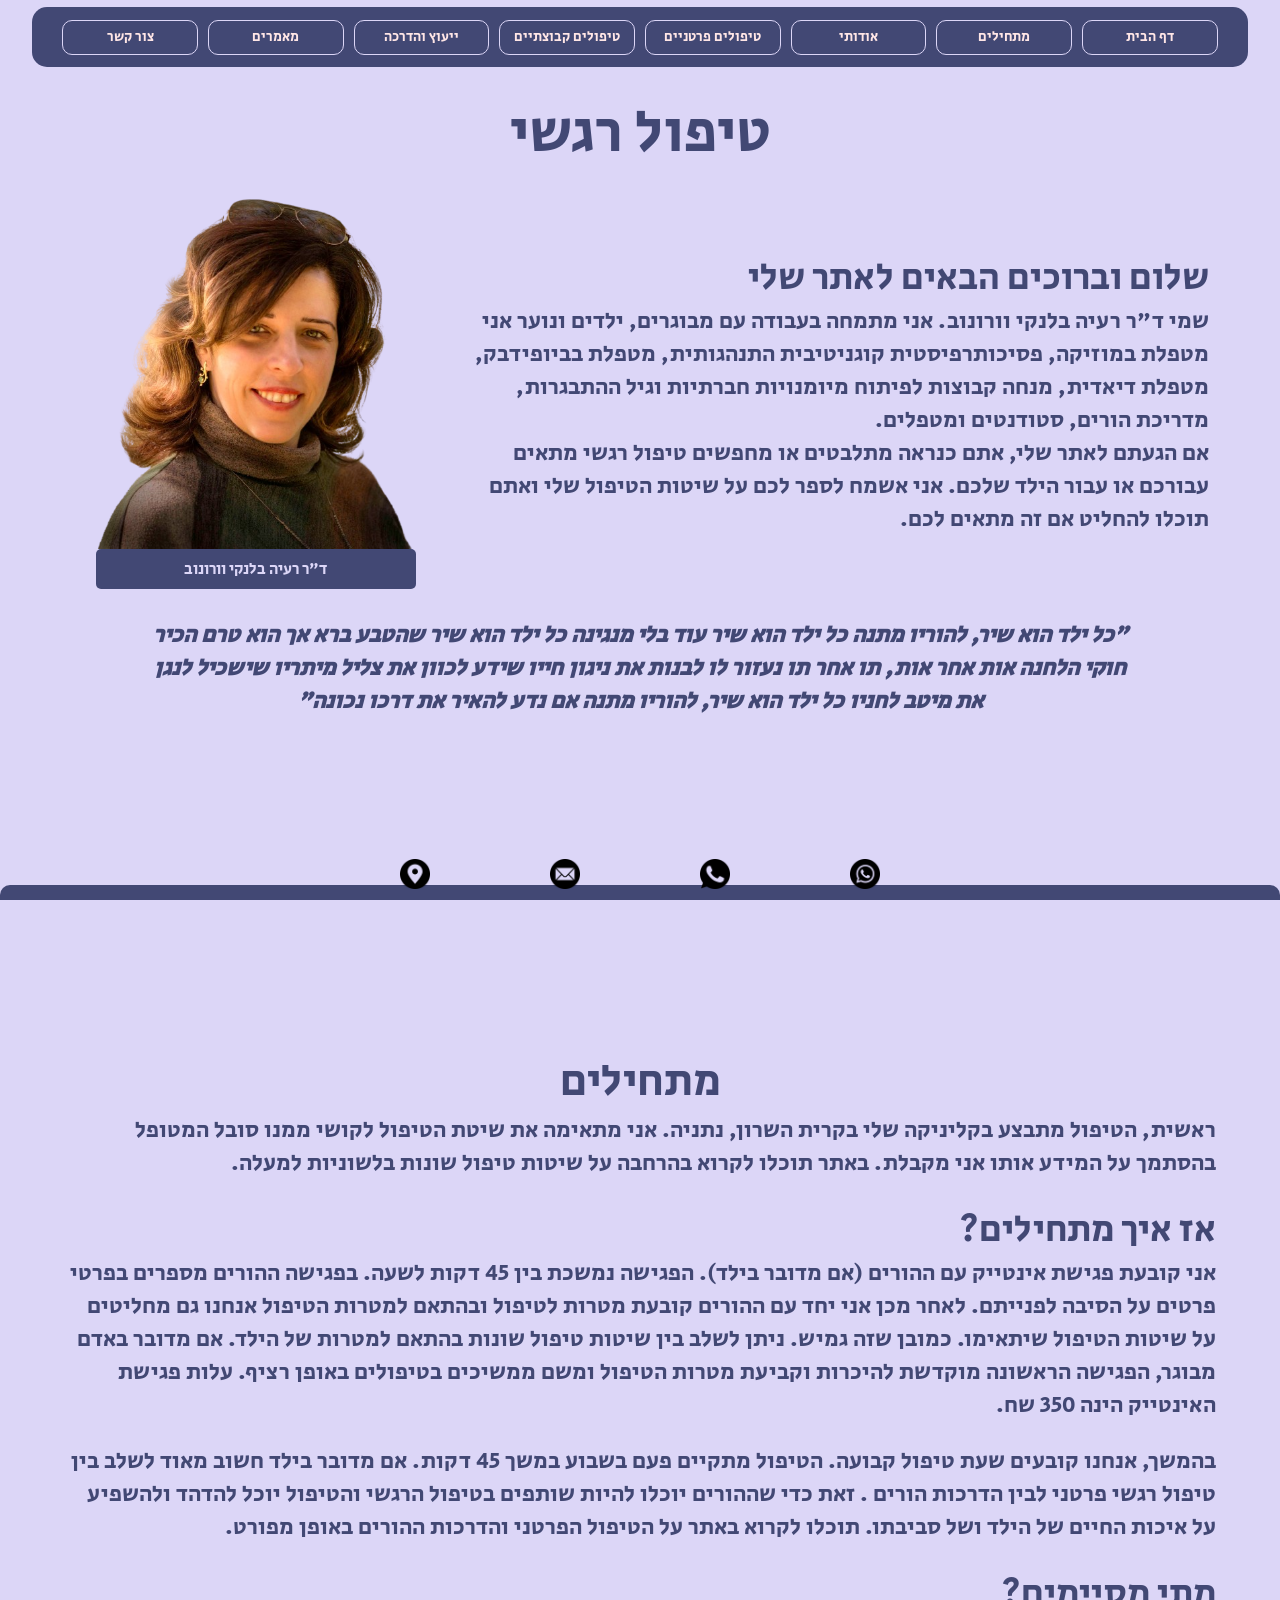
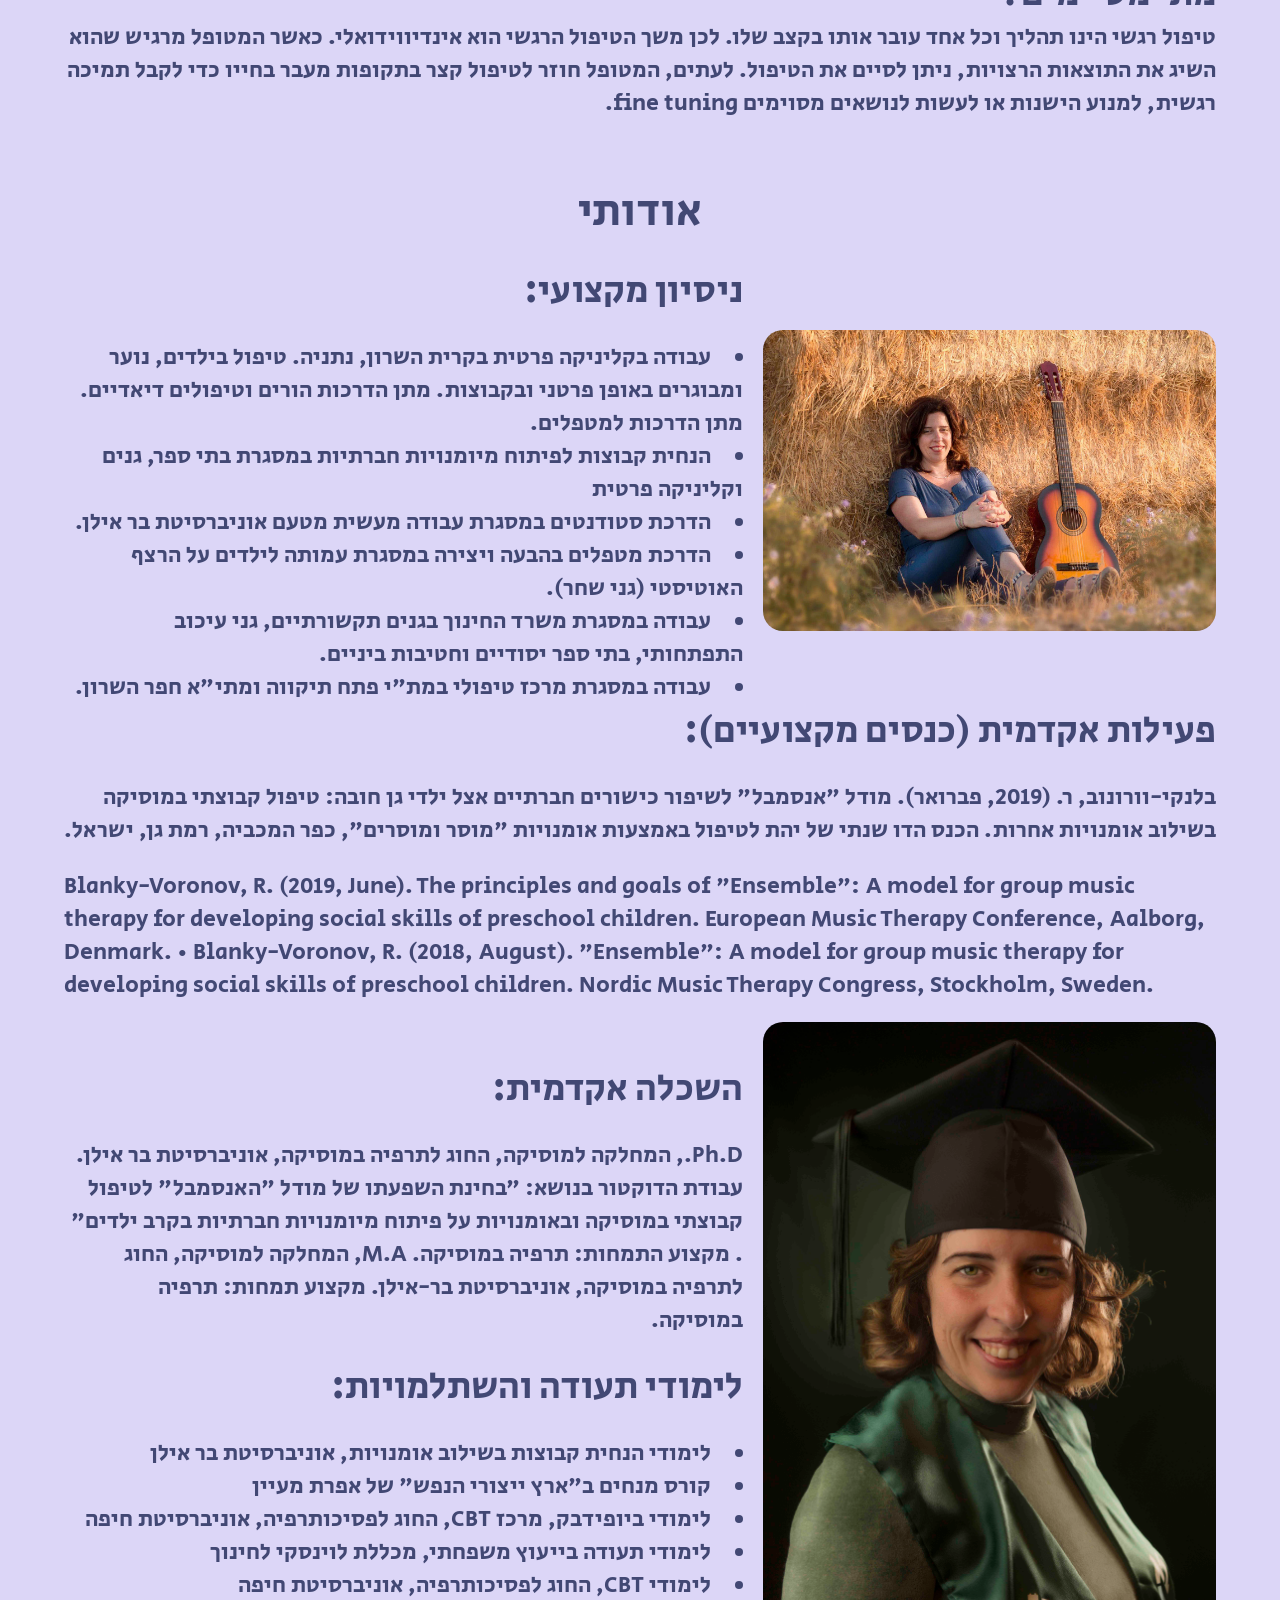
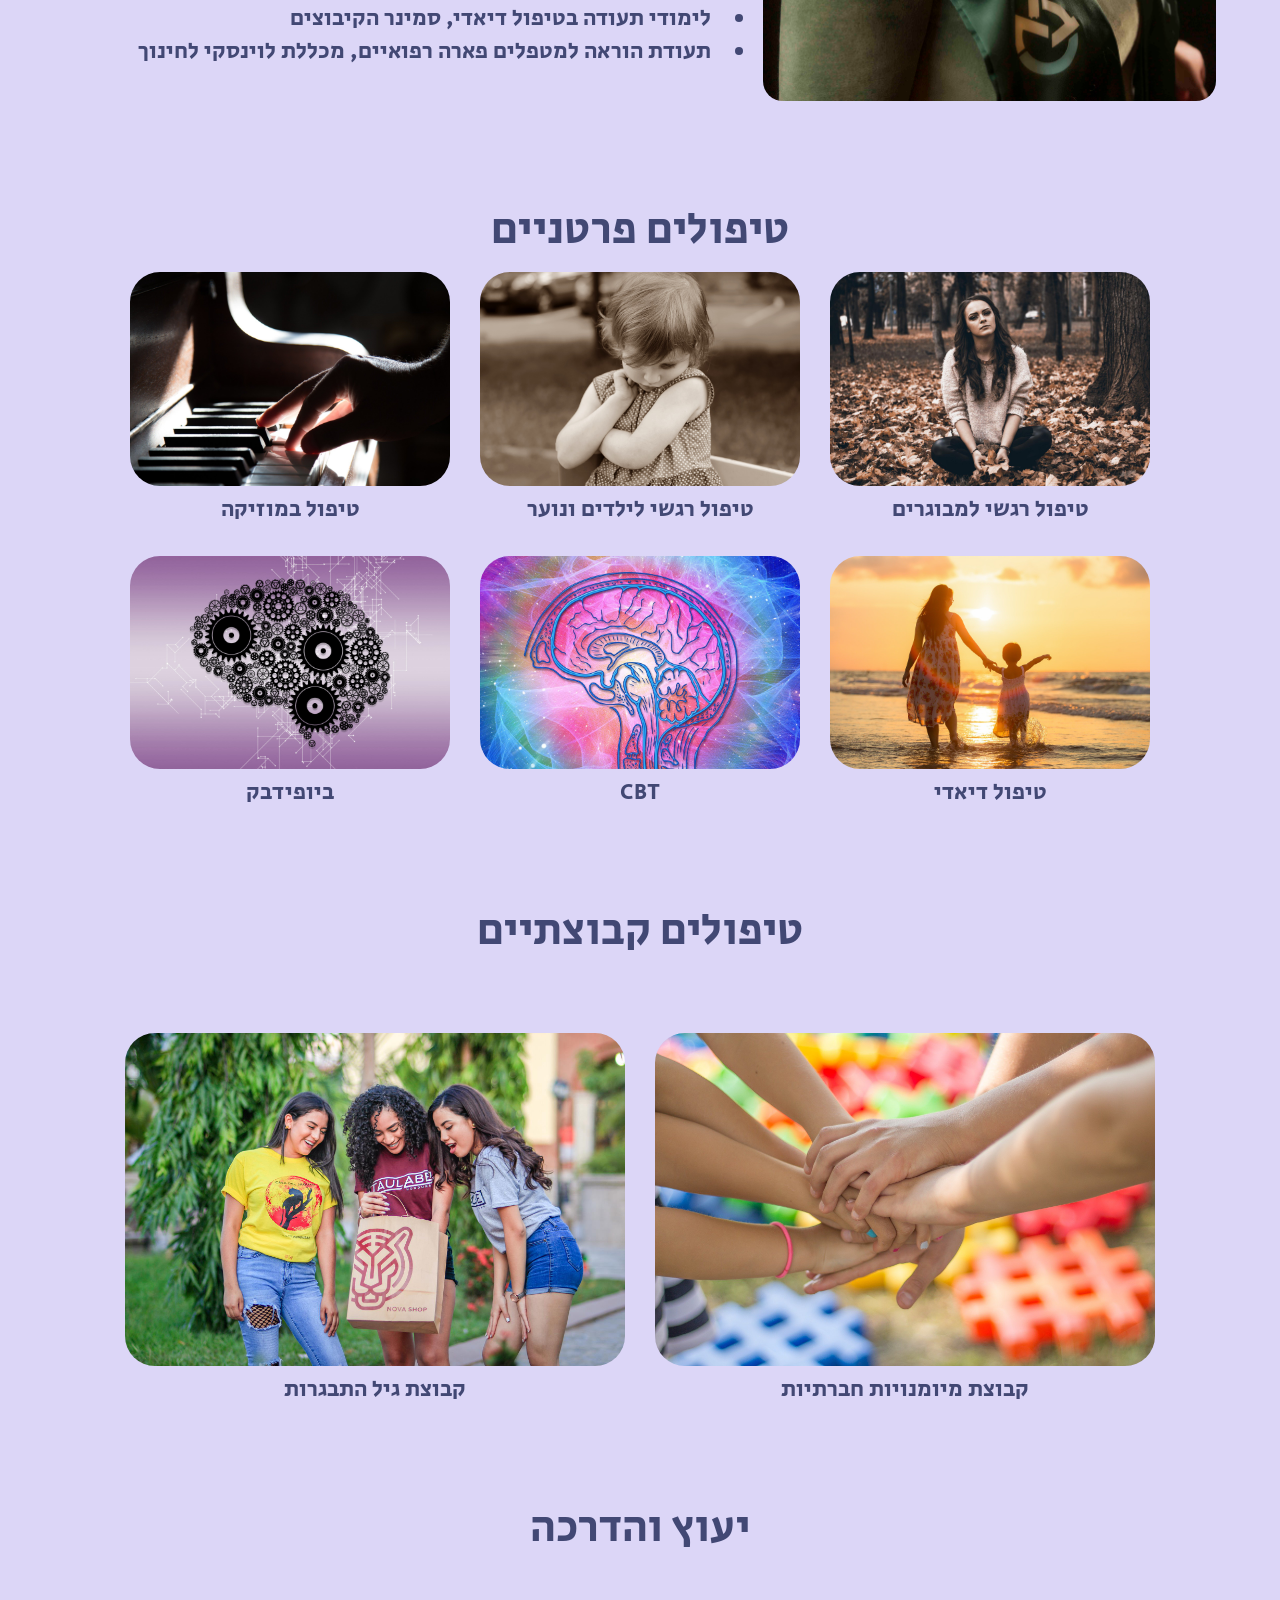
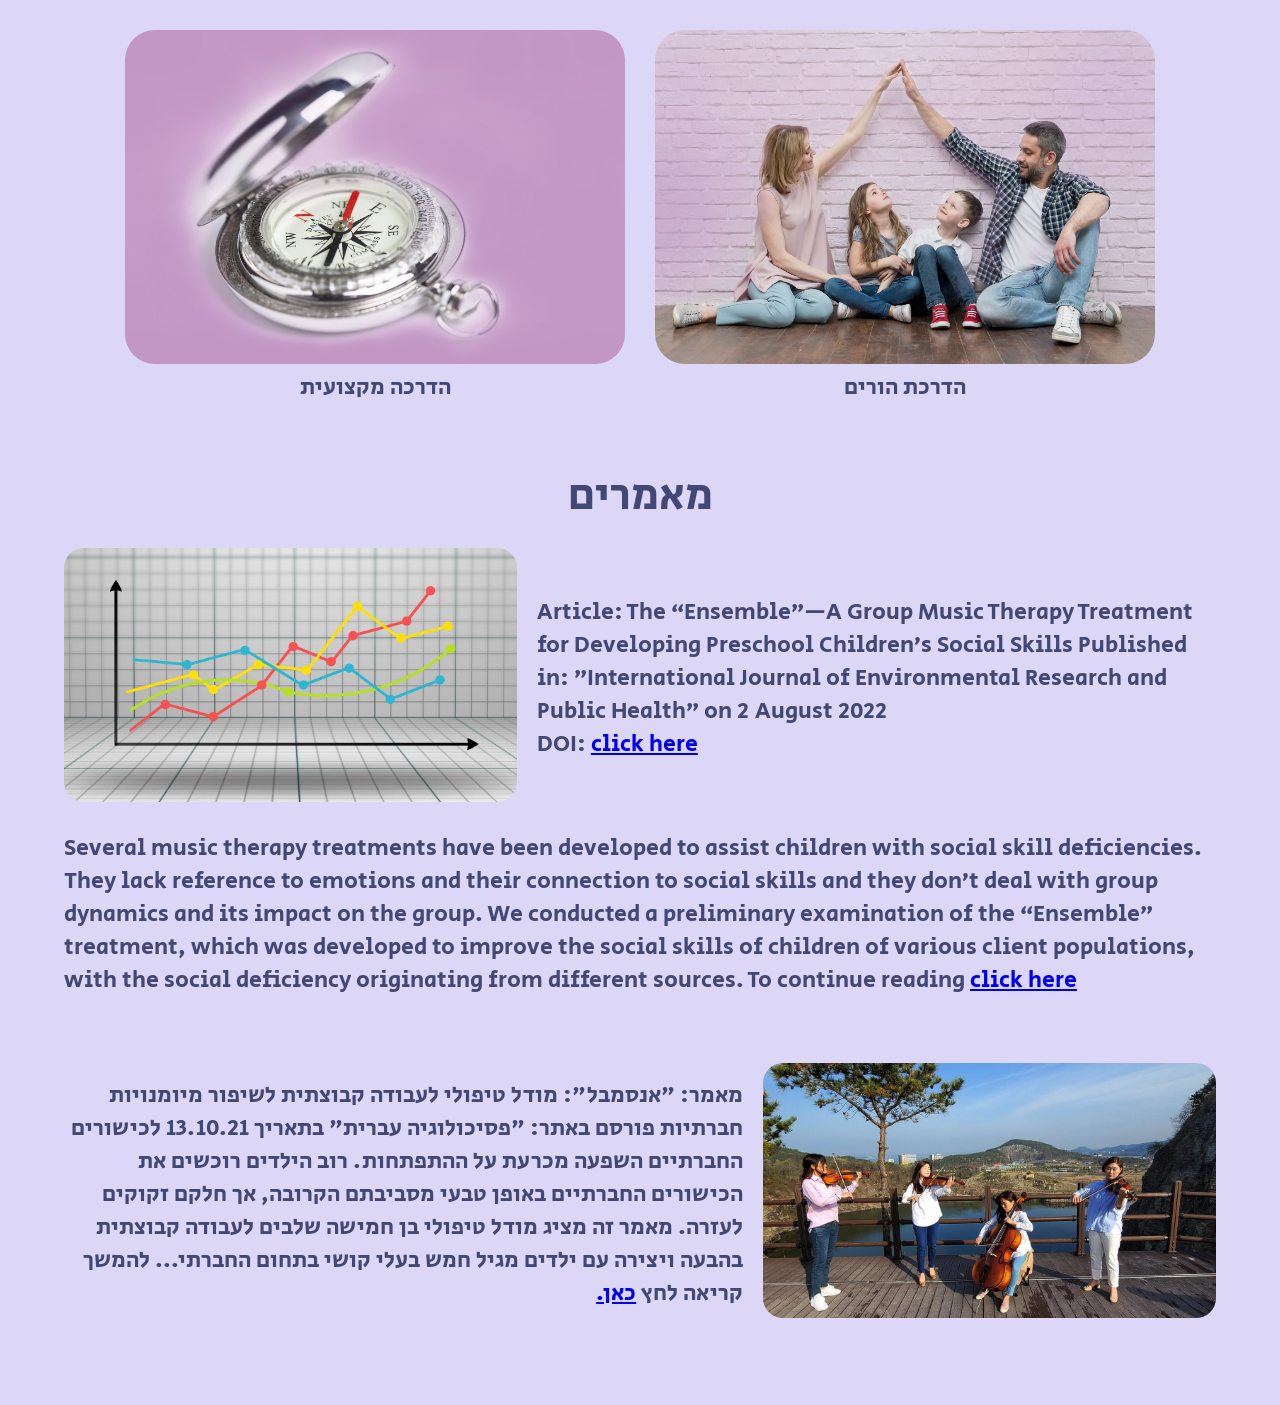
==== commit ce2e3cfb: "final version" ====
--- a/index.html
+++ b/index.html
@@ -8,15 +8,10 @@
     <link rel="preconnect" href="https://fonts.googleapis.com" />
     <link rel="preconnect" href="https://fonts.gstatic.com" crossorigin />
     <link
-      href="https://fonts.googleapis.com/css2?family=Varela+Round&display=swap"
+      href="https://fonts.googleapis.com/css2?family=Rubik:ital,wght@0,300..900;1,300..900&family=Secular+One&family=Varela+Round&display=swap"
       rel="stylesheet"
     />
-    <link rel="preconnect" href="https://fonts.googleapis.com" />
-    <link rel="preconnect" href="https://fonts.gstatic.com" crossorigin />
-    <link
-      href="https://fonts.googleapis.com/css2?family=Solitreo&display=swap"
-      rel="stylesheet"
-    />
+
     <!-- ************************************* -->
 
     <title>ד"ר רעיה בלנקי וורונוב</title>
@@ -25,9 +20,6 @@
     <!-- *******************************webSite MAIN Box -->
     <div class="webSiteBox">
       <!-- *******************************nav bar -->
-      <div class="relative">
-        <img id="toneImg" src="img/tone.png" alt="tone img" />
-      </div>
 
       <header id="header">
         <div class="burger">
@@ -58,7 +50,7 @@
               שמי ד"ר רעיה בלנקי וורונוב. אני מתמחה בעבודה עם מבוגרים, ילדים
               ונוער אני מטפלת במוזיקה, פסיכותרפיסטית קוגניטיבית התנהגותית, מטפלת
               בביופידבק, מטפלת דיאדית, מנחה קבוצות לפיתוח מיומנויות חברתיות וגיל
-              ההתבגרות, מדריכת הורים, סטודנטים ומטפלים. <br />
+              ההתבגרות, מדריכת הורים, סטודנטים ומטפלים.
               <br />אם הגעתם לאתר שלי, אתם כנראה מתלבטים או מחפשים טיפול רגשי
               מתאים עבורכם או עבור הילד שלכם. אני אשמח לספר לכם על שיטות הטיפול
               שלי ואתם תוכלו להחליט אם זה מתאים לכם.
@@ -72,18 +64,19 @@
 
         <div class="secondText">
           <p>
-            "כל ילד הוא שיר, להוריו מתנה כל ילד הוא שיר עוד בלי מנגינה כל ילד
-            הוא שיר שהטבע ברא אך הוא טרם הכיר חוקי הלחנה אות אחר אות, תו אחר תו
-            נעזור לו לבנות את ניגון חייו שידע לכוון את צליל מיתריו שישכיל לנגן
-            את מיטב לחניו כל ילד הוא שיר, להוריו מתנה אם נדע להאיר את דרכו
-            נכונה"
+            <strong>
+              "כל ילד הוא שיר, להוריו מתנה כל ילד הוא שיר עוד בלי מנגינה כל ילד
+              הוא שיר שהטבע ברא אך הוא טרם הכיר חוקי הלחנה אות אחר אות, תו אחר
+              תו נעזור לו לבנות את ניגון חייו שידע לכוון את צליל מיתריו שישכיל
+              לנגן את מיטב לחניו כל ילד הוא שיר, להוריו מתנה אם נדע להאיר את
+              דרכו נכונה"
+            </strong>
           </p>
         </div>
       </div>
       <!-- *******************************mathilimBox -->
       <div id="mathilimBox">
         <h2>מתחילים</h2>
-        <br />
         <p>
           ראשית, הטיפול מתבצע בקליניקה שלי בקרית השרון, נתניה. אני מתאימה את
           שיטת הטיפול לקושי ממנו סובל המטופל בהסתמך על המידע אותו אני מקבלת.
@@ -91,7 +84,6 @@
         </p>
         <br />
         <h3>אז איך מתחילים?</h3>
-        <br />
         <p>
           אני קובעת פגישת אינטייק עם ההורים (אם מדובר בילד). הפגישה נמשכת בין 45
           דקות לשעה. בפגישה ההורים מספרים בפרטי פרטים על הסיבה לפנייתם. לאחר מכן
@@ -111,7 +103,7 @@
         </p>
         <br />
         <h3>מתי מסיימים?</h3>
-        <br />
+
         <p>
           טיפול רגשי הינו תהליך וכל אחד עובר אותו בקצב שלו. לכן משך הטיפול הרגשי
           הוא אינדיווידואלי. כאשר המטופל מרגיש שהוא השיג את התוצאות הרצויות,
@@ -160,13 +152,17 @@
             בלנקי-וורונוב, ר. (2019, פברואר). מודל "אנסמבל" לשיפור כישורים
             חברתיים אצל ילדי גן חובה: טיפול קבוצתי במוסיקה בשילוב אומנויות
             אחרות. הכנס הדו שנתי של יהת לטיפול באמצעות אומנויות "מוסר ומוסרים",
-            כפר המכביה, רמת גן, ישראל. • Blanky-Voronov, R. (2019, June). The
-            principles and goals of "Ensemble": A model for group music therapy
-            for developing social skills of preschool children. European Music
-            Therapy Conference, Aalborg, Denmark. • Blanky-Voronov, R. (2018,
-            August). "Ensemble": A model for group music therapy for developing
-            social skills of preschool children. Nordic Music Therapy Congress,
-            Stockholm, Sweden.
+            כפר המכביה, רמת גן, ישראל.
+          </p>
+          <br />
+          <p class="odotiP">
+            Blanky-Voronov, R. (2019, June). The principles and goals of
+            "Ensemble": A model for group music therapy for developing social
+            skills of preschool children. European Music Therapy Conference,
+            Aalborg, Denmark. • Blanky-Voronov, R. (2018, August). "Ensemble": A
+            model for group music therapy for developing social skills of
+            preschool children. Nordic Music Therapy Congress, Stockholm,
+            Sweden.
           </p>
         </div>
         <div class="twoBoxhHeaderContent2">
@@ -290,24 +286,27 @@
       <div id="maamarim">
         <div class="haderMaamarim"><h2>מאמרים</h2></div>
         <div class="twoBoxhMaamarimContent">
-          <div class="maamarimImg1">
-            <img src="img/maamarim/graph-3033203.jpg" alt="maamarim" />
-          </div>
           <div class="maamarimTex1">
-            <p>
+            <p class="english">
               Article: The “Ensemble”—A Group Music Therapy Treatment for
               Developing Preschool Children’s Social Skills Published in:
               ”International Journal of Environmental Research and Public
-              Health” on 2 August 2022 DOI:
+              Health” on 2 August 2022
+            </p>
+            <p class="english">
+              DOI:
               <a target="_blank" href="https://doi.org/10.3390/ijerph19159446"
                 >click here</a
               >
             </p>
           </div>
+          <div class="maamarimImg1">
+            <img src="img/maamarim/graph-3033203.jpg" alt="maamarim" />
+          </div>
         </div>
         <br />
         <div class="maamarimTex2">
-          <p>
+          <p class="english">
             Several music therapy treatments have been developed to assist
             children with social skill deficiencies. They lack reference to
             emotions and their connection to social skills and they don’t deal
--- a/index.css
+++ b/index.css
@@ -31,13 +31,11 @@
 
 /* ******************************************** */
 
-/* font-family: "Solitreo", cursive;
-font-weight: 400;
-font-style: normal;
-
-font-family: "Varela Round", sans-serif;
-font-weight: 400;
-font-style: normal; */
+/* .secular-one-regular {
+  font-family: "Secular One", sans-serif;
+  font-weight: 400;
+  font-style: normal;
+} */
 
 /* #c397c4; */
 /* rgb(82, 82, 208) */
@@ -48,12 +46,12 @@
 html,
 body {
   direction: rtl;
-  font-family: "Varela Round", sans-serif;
+  font-family: "Secular One", sans-serif;
   font-weight: 400;
   font-style: normal;
-  background: #c397c4;
+  background: #dcd6f7;
   scroll-behavior: smooth;
-  color: rgb(82, 82, 208);
+  color: #424874;
 }
 
 /* *******************************************webSiteBox**/
@@ -87,32 +85,25 @@
 }
 
 /* ********************************************navBar */
-.relative {
-  position: relative;
-  width: 160px;
-}
-#toneImg {
-  position: absolute;
-  top: 10px;
-  left: 400px;
-}
+
 #header {
   position: fixed;
   max-width: 1440px;
   width: 95%;
   margin: auto;
   top: 7px;
-  height: 68px;
-  background-color: rgb(82, 82, 208);
-  border-radius: 30px;
-  display: flex;
-  justify-content: center;
-  align-items: center;
+  height: 60px;
+  background-color: #424874;
+  border-radius: 15px;
+  display: flex;
+  justify-content: center;
+  align-items: center;
+  z-index: 1;
 }
 
 #navMenu {
-  width: 90%;
-  height: 68px;
+  width: 95%;
+  height: 60px;
   margin: auto;
   display: flex;
   justify-content: space-evenly;
@@ -125,8 +116,8 @@
   width: 100%;
   height: 35px;
   border-radius: 10px;
-  border: #ffe6e6 1px solid;
-  background: rgb(82, 82, 208);
+  border: #dcd6f7 1px solid;
+  background: #424874;
   cursor: pointer;
   display: flex;
   justify-content: center;
@@ -142,8 +133,9 @@
 
 #navMenu > a {
   text-decoration: none;
-  font-family: "Varela Round", sans-serif;
+  font-family: "Secular One", sans-serif;
   font-weight: 400;
+  font-style: normal;
   font-size: clamp(0.5rem, -0.0714rem + 1.1905vw, 1rem);
   text-wrap: nowrap;
   color: #ffe6e6;
@@ -169,7 +161,7 @@
   border-radius: 2px;
   width: 80%;
   transform: scale(1);
-  background: #ffe6e6;
+  background: #dcd6f7;
 }
 
 .burger::before,
@@ -205,14 +197,14 @@
 /* ********************************************footer */
 
 #footerSocial {
-  max-width: 320px;
+  max-width: 1440px;
   width: 100%;
   margin: auto;
   height: 15px;
   position: fixed;
   bottom: 0;
-  background-color: rgb(82, 82, 208);
-  border-radius: 20px 20px 00px 0px;
+  background-color: #424874;
+  border-radius: 10px 10px 00px 0px;
   display: flex;
   justify-content: center;
   align-items: center;
@@ -262,7 +254,7 @@
 }
 .headerMainBox {
   text-align: center;
-  font-family: "Solitreo", cursive;
+  font-family: "Secular One", sans-serif;
   font-weight: 400;
   font-style: normal;
 }
@@ -284,15 +276,16 @@
   justify-content: center;
   align-items: center;
 }
-/* .headerImg img {
-  max-width: 400px;
-} */
+.headerImg img {
+  max-width: 320px;
+  width: 100%;
+}
 .doctor {
-  max-width: 100%;
+  max-width: 320px;
   width: 100%;
   height: 40px;
-  background: rgb(82, 82, 208);
-  color: #ffe6e6;
+  background: #424874;
+  color: #dcd6f7;
   border-radius: 5px;
   display: flex;
   justify-content: center;
@@ -300,22 +293,26 @@
 }
 
 .secondText {
+  max-width: 1000px;
+  margin: 0 auto;
   text-align: center;
-  margin-top: 15px;
-  font-family: "Solitreo", cursive;
-  font-weight: 400;
+  margin-top: 30px;
+  font-size: clamp(1rem, 0.9143rem + 0.4286vw, 1.3rem);
+  font-family: "Secular One", sans-serif;
+  font-weight: 4000;
   font-style: normal;
+  font-style: oblique;
 }
 /* ********************************************mathilimBox */
 #mathilimBox {
   width: 100%;
-  height: 100vh;
-  padding-top: 90px;
+  height: auto;
+  padding-top: 60px;
 }
 /* ********************************************odotiBox */
 #odotiBox {
   width: 100%;
-  padding-top: 90px;
+  padding-top: 60px;
 }
 #odotiBox img {
   border-radius: 20px;
@@ -335,6 +332,7 @@
 .odotiText1 {
   width: 60%;
 }
+
 .twoBoxhHeaderContent2 {
   width: 100%;
   margin-top: 20px;
@@ -350,8 +348,12 @@
 .odotiTex3 {
   width: 60%;
 }
+.odotiP {
+  direction: ltr;
+}
 /* ****************************tipulimPartanim */
 #tipulimPartanim {
+  max-width: 1300px;
   width: 100%;
   height: auto;
   padding-top: 90px;
@@ -360,7 +362,7 @@
 }
 .tipulimPartanimBox {
   width: 100%;
-  padding-top: 70px;
+  padding-top: 10px;
   display: flex;
   flex-direction: row;
   flex-wrap: wrap;
@@ -369,14 +371,14 @@
   gap: 30px;
 }
 .tipulimPartanimBox img {
-  max-width: 350px;
+  max-width: 320px;
   border-radius: 30px;
 }
 
 .tipulimPartanimImages {
   display: flex;
   flex-direction: column;
-  max-width: 400px;
+  max-width: 320px;
   text-align: center;
 
   transition: all 0.2s ease-in;
@@ -387,7 +389,7 @@
 /* ****************************tipulimKvucatim */
 #tipulimKvucatim {
   width: 100%;
-  height: 100vh;
+  height: auto;
   padding-top: 90px;
   display: flex;
   flex-direction: column;
@@ -418,7 +420,7 @@
 /* ****************************tipulimKvucatim */
 #eutsAdraha {
   width: 100%;
-  height: 100vh;
+  height: auto;
   padding-top: 90px;
   display: flex;
   flex-direction: column;
@@ -449,7 +451,7 @@
 /* ****************************maamarim */
 #maamarim {
   width: 100%;
-  padding-top: 90px;
+  padding-top: 60px;
 }
 #maamarim img {
   border-radius: 20px;
@@ -484,6 +486,10 @@
 .maamarimTex3 {
   width: 60%;
 }
+
+.english {
+  text-align: end;
+}
 /* /* *********************************************LinkBoxses */
 #mainLinksConteiner {
   width: 100%;
@@ -512,8 +518,8 @@
 }
 .priceP {
   text-align: center;
-  background: rgb(82, 82, 208);
-  color: #ffe6e6;
+  background: #424874;
+  color: #dcd6f7;
   border-radius: 10px;
 }
 
@@ -534,18 +540,18 @@
   border-radius: 10px;
   margin: 0 auto;
   text-decoration: none;
-  color: rgb(82, 82, 208);
-  border: solid 3px rgb(82, 82, 208);
+  color: #424874;
+  border: solid 3px #424874;
   text-align: center;
   text-wrap: nowrap;
   font-size: clamp(1rem, 0.8571rem + 0.7143vw, 1.5rem);
   display: flex;
   justify-content: center;
   align-items: center;
-  background: #c397c4;
+  background: #dcd6f7;
 }
 #linkMenu a:hover {
-  filter: brightness(120%);
+  filter: brightness(110%);
 }
 
 /* /* ***************************************************Contact*** */
@@ -557,6 +563,7 @@
   gap: 20px;
 }
 .imagesContactBox img {
+  max-width: 200px;
   width: 100%;
   max-height: 300px;
 }
@@ -585,10 +592,10 @@
 }
 .contSocialBox a {
   max-width: 400px;
-  max-height: 80px;
+  max-height: 50px;
   width: 100%;
   height: 100%;
-  background: #ffe6e6;
+  background: #a6b1e1;
   display: flex;
   flex-direction: row;
   justify-content: start;
@@ -596,28 +603,21 @@
   gap: 20px;
   border-radius: 50px;
   text-decoration: none;
-  color: rgb(82, 82, 208);
+  color: #424874;
   font-size: clamp(1rem, 0.8571rem + 0.7143vw, 1.5rem);
   text-wrap: nowrap;
-  font-family: "Varela Round", sans-serif;
+  font-family: "Secular One", sans-serif;
   font-weight: 400;
   font-style: normal;
 }
 .contSocialBox a > img {
-  max-width: 80px;
+  max-width: 50px;
 }
 
 /* ************************************************************
  *************************************************************
  **********************************************MEDIA 768px*** */
-@media (max-width: 1439px) {
-  .relative {
-    display: none;
-  }
-  #toneImg {
-    display: none;
-  }
-}
+
 @media (max-width: 768px) {
   /* ********hover-active***/
 
@@ -646,6 +646,13 @@
   #linkMenu a:hover {
     filter: none;
   }
+  /* ******** html,body***/
+
+  html,
+  body {
+    direction: rtl;
+    text-align: center;
+  }
   /* ********burger***/
 
   #header {
@@ -654,7 +661,7 @@
     margin: auto;
     top: 0;
     height: 65px;
-    background-color: rgb(82, 82, 208);
+    background-color: #424874;
     border-radius: 0;
     display: flex;
     justify-content: start;
@@ -686,7 +693,7 @@
     z-index: 40;
     overflow-y: auto;
     padding: 50px 40px;
-    background: rgb(82, 82, 208);
+    background: #424874;
     animation: burgerAnimation 0.6s;
   }
   @keyframes burgerAnimation {
@@ -794,6 +801,9 @@
   .maamarimTex3 {
     width: 100%;
   }
+  .english {
+    text-align: center;
+  }
 
   /* **************************linkMenu**/
 
